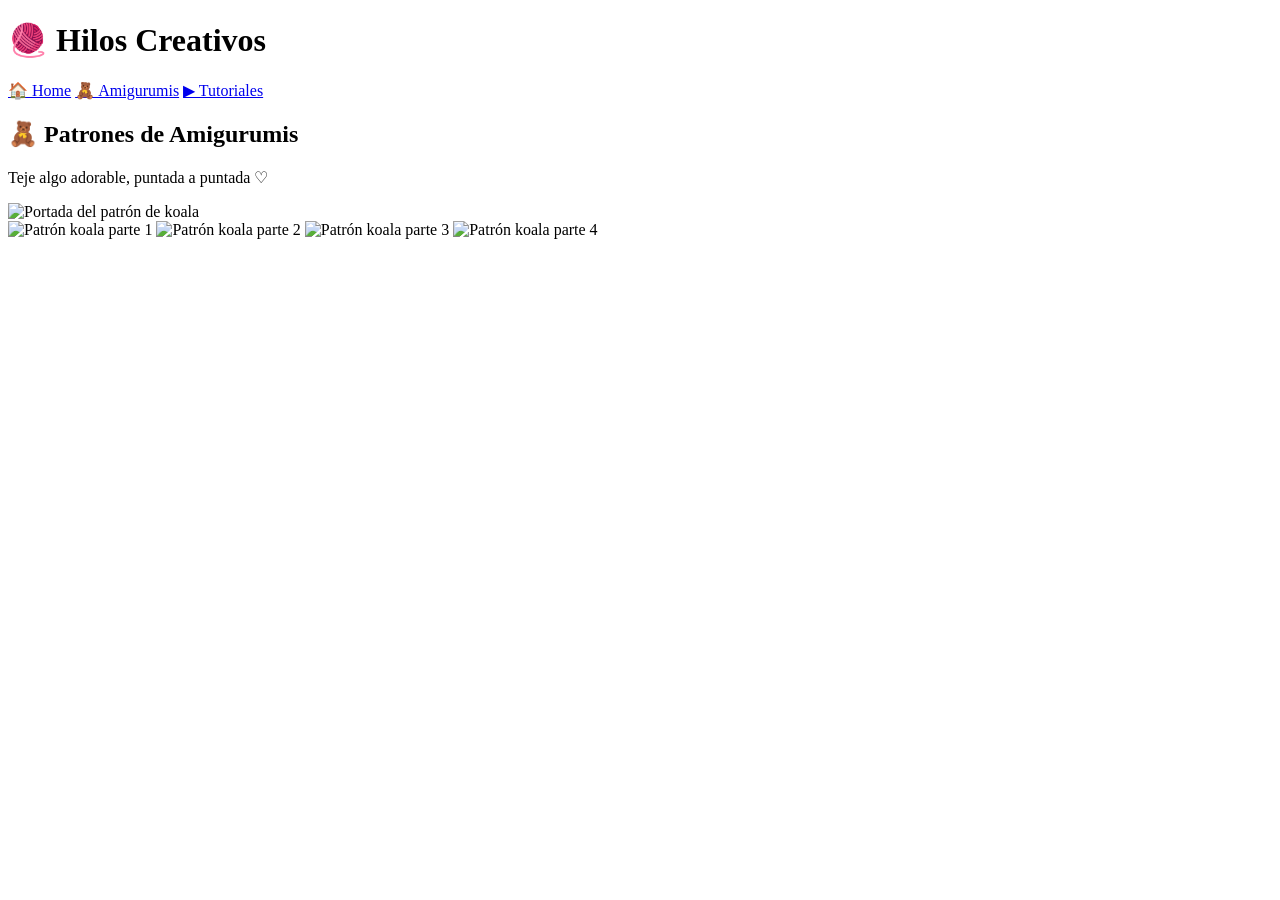
==== pages/patrones.html @ f6d8c45b "Add files via upload" ====
<!DOCTYPE html>
<html lang="es">

<head>
    <meta charset="UTF-8">
    <meta name="viewport" content="width=device-width, initial-scale=1.0">

    <title>Patrones | Hilos Creativos</title>

    <link rel="stylesheet" href="../style.css">
</head>

<body>

    <!-- ENCABEZADO -->
    <header class="encabezado-patrones">

        <h1>🧶 Hilos Creativos</h1>

        <nav>
            <a href="../index.html">🏠 Home</a>
            <a href="amigurumis.html">🧸 Amigurumis</a>
            <a href="tutoriales.html">▶ Tutoriales</a>
        </nav>

    </header>


    <!-- TITULO -->
    <main class="pagina-patrones">

        <section class="titulo-patrones">

            <h1>🧸 Patrones de Amigurumis</h1>

            <p>
                Teje algo adorable, puntada a puntada ♡
            </p>

        </section>


        <!-- PATRON KOALA -->
        <section class="patron-koala">

            <img
                src="../images/portada patron koala.png"
                alt="Portada del patrón de koala"
                class="portada-koala"
            >

            <div class="instrucciones-koala">

                <img src="../images/patron 1.png" alt="Patrón koala parte 1">

                <img src="../images/patron 2.png" alt="Patrón koala parte 2">

                <img src="../images/patron 3.png" alt="Patrón koala parte 3">

                <img src="../images/patron 4.png" alt="Patrón koala parte 4">

            </div>

        </section>

    </main>


    <!-- FOOTER -->
    <footer class="final">
        <div class="pasto"></div>
    </footer>

</body>
</html>
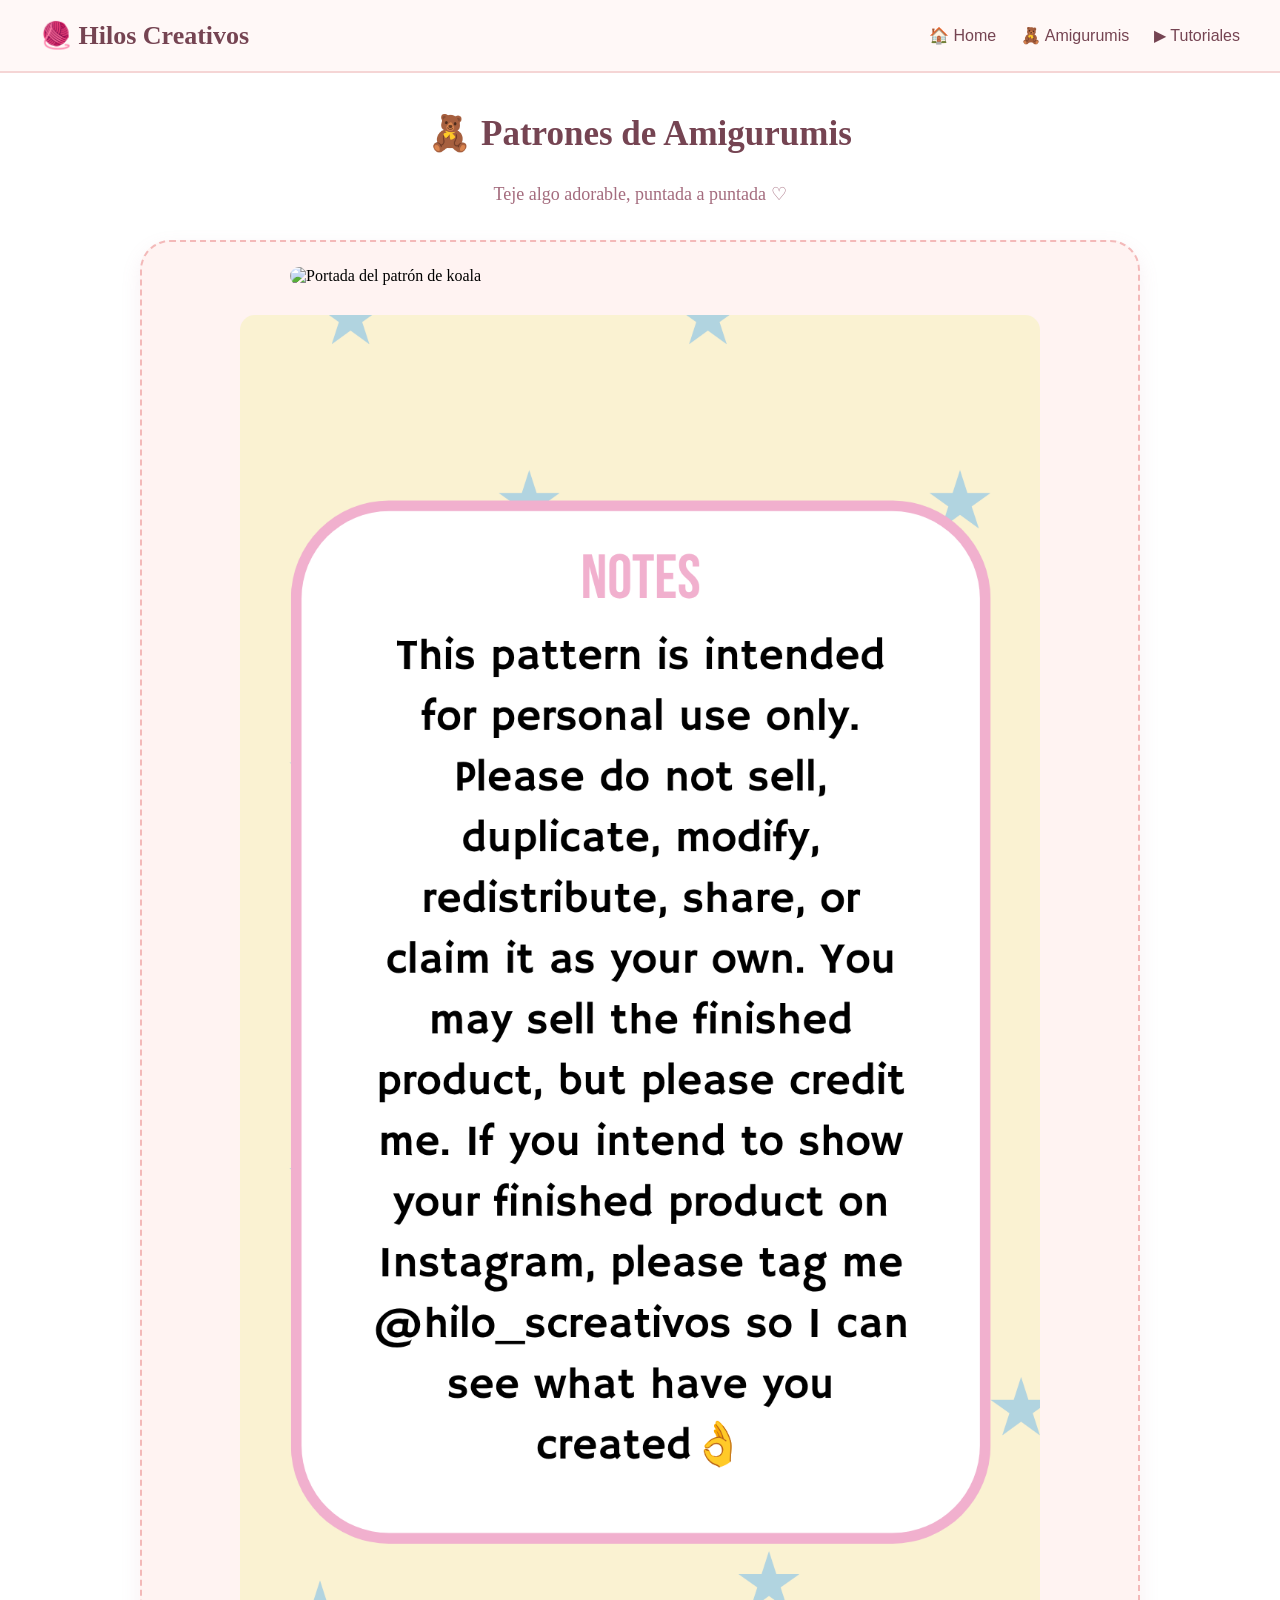
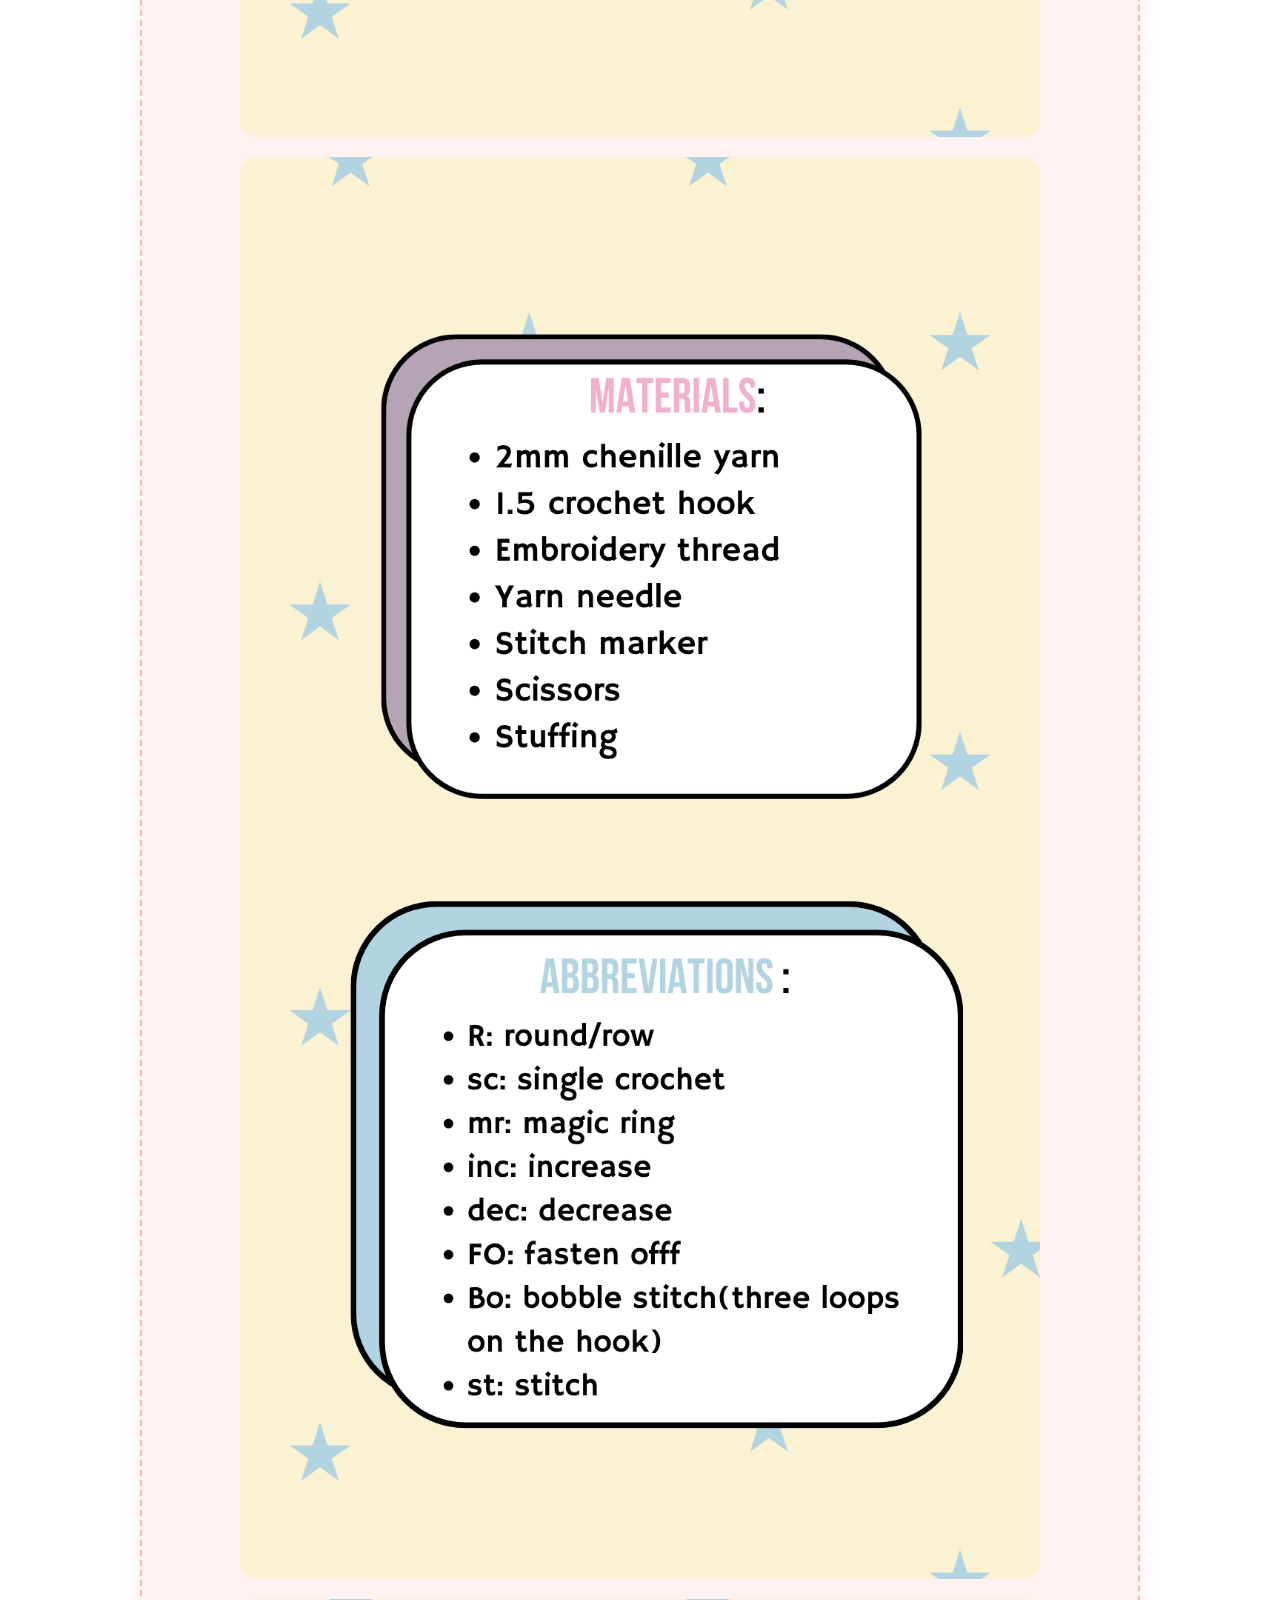
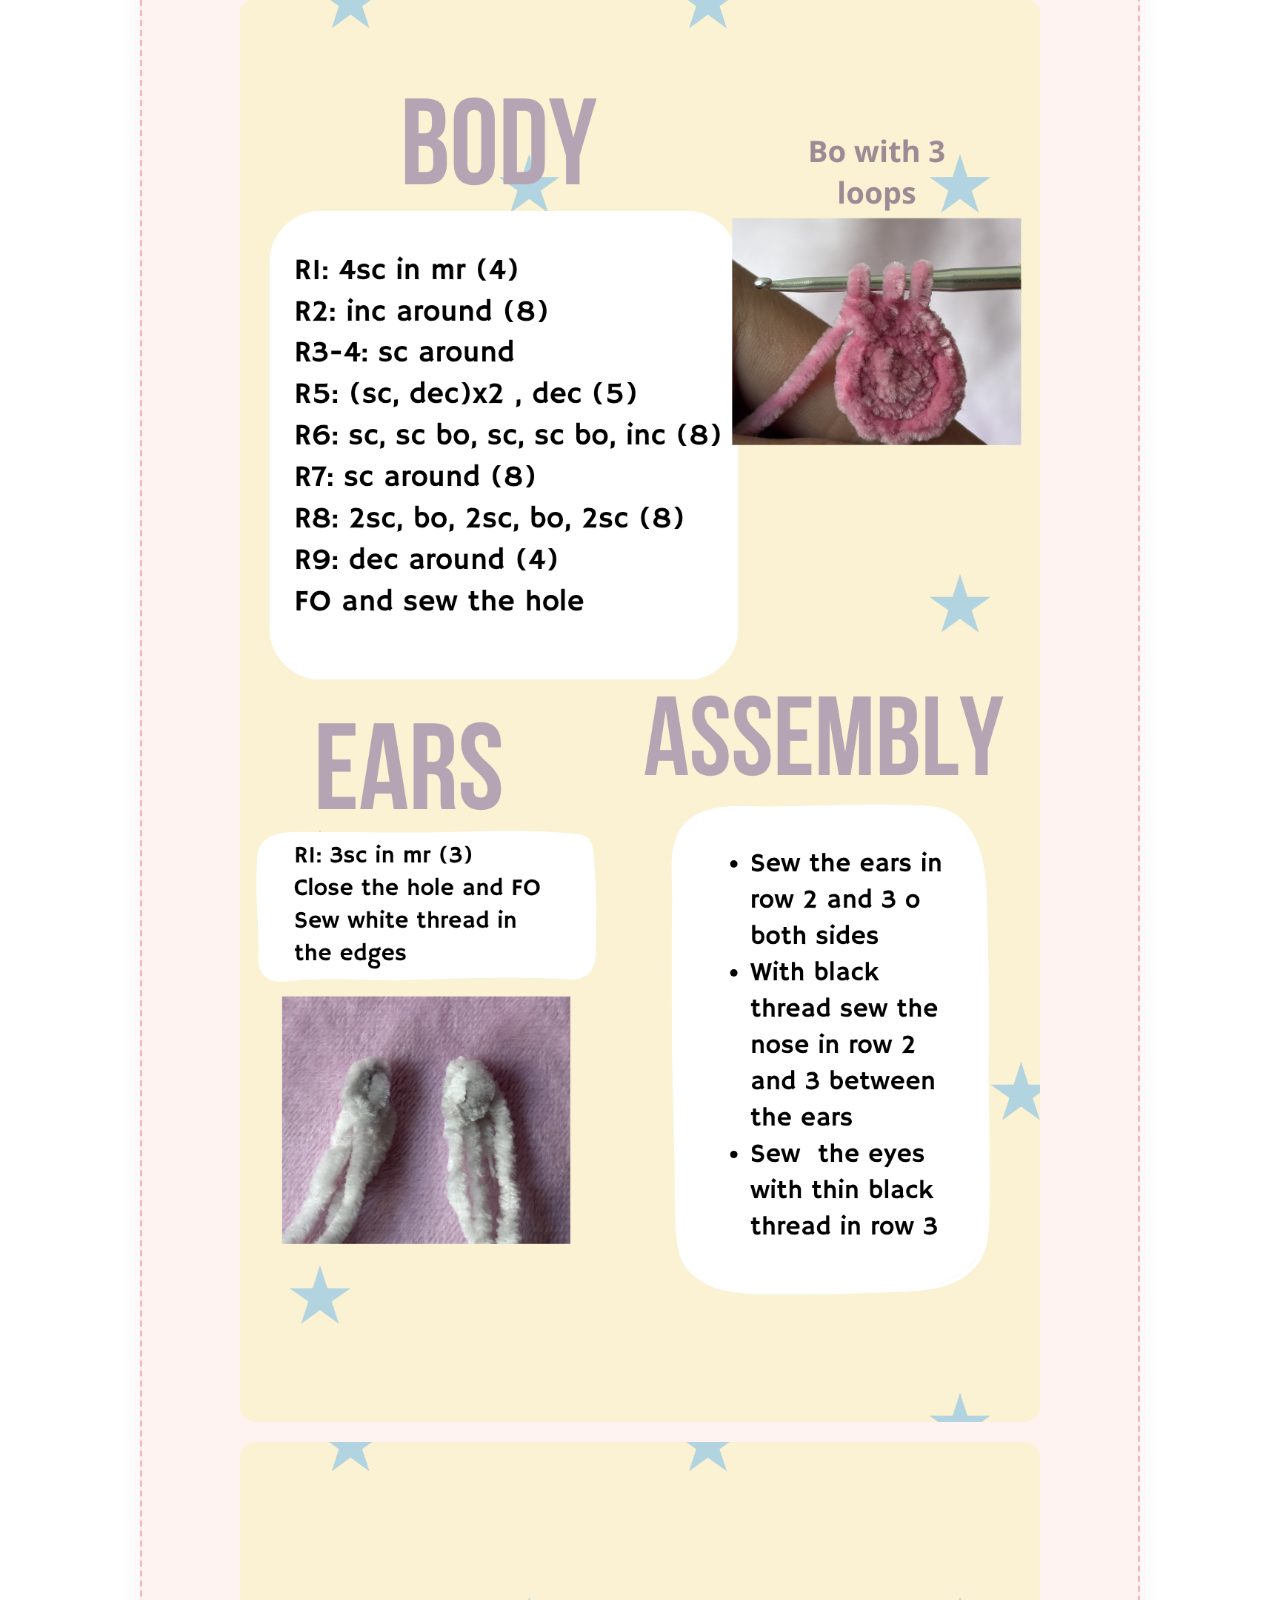
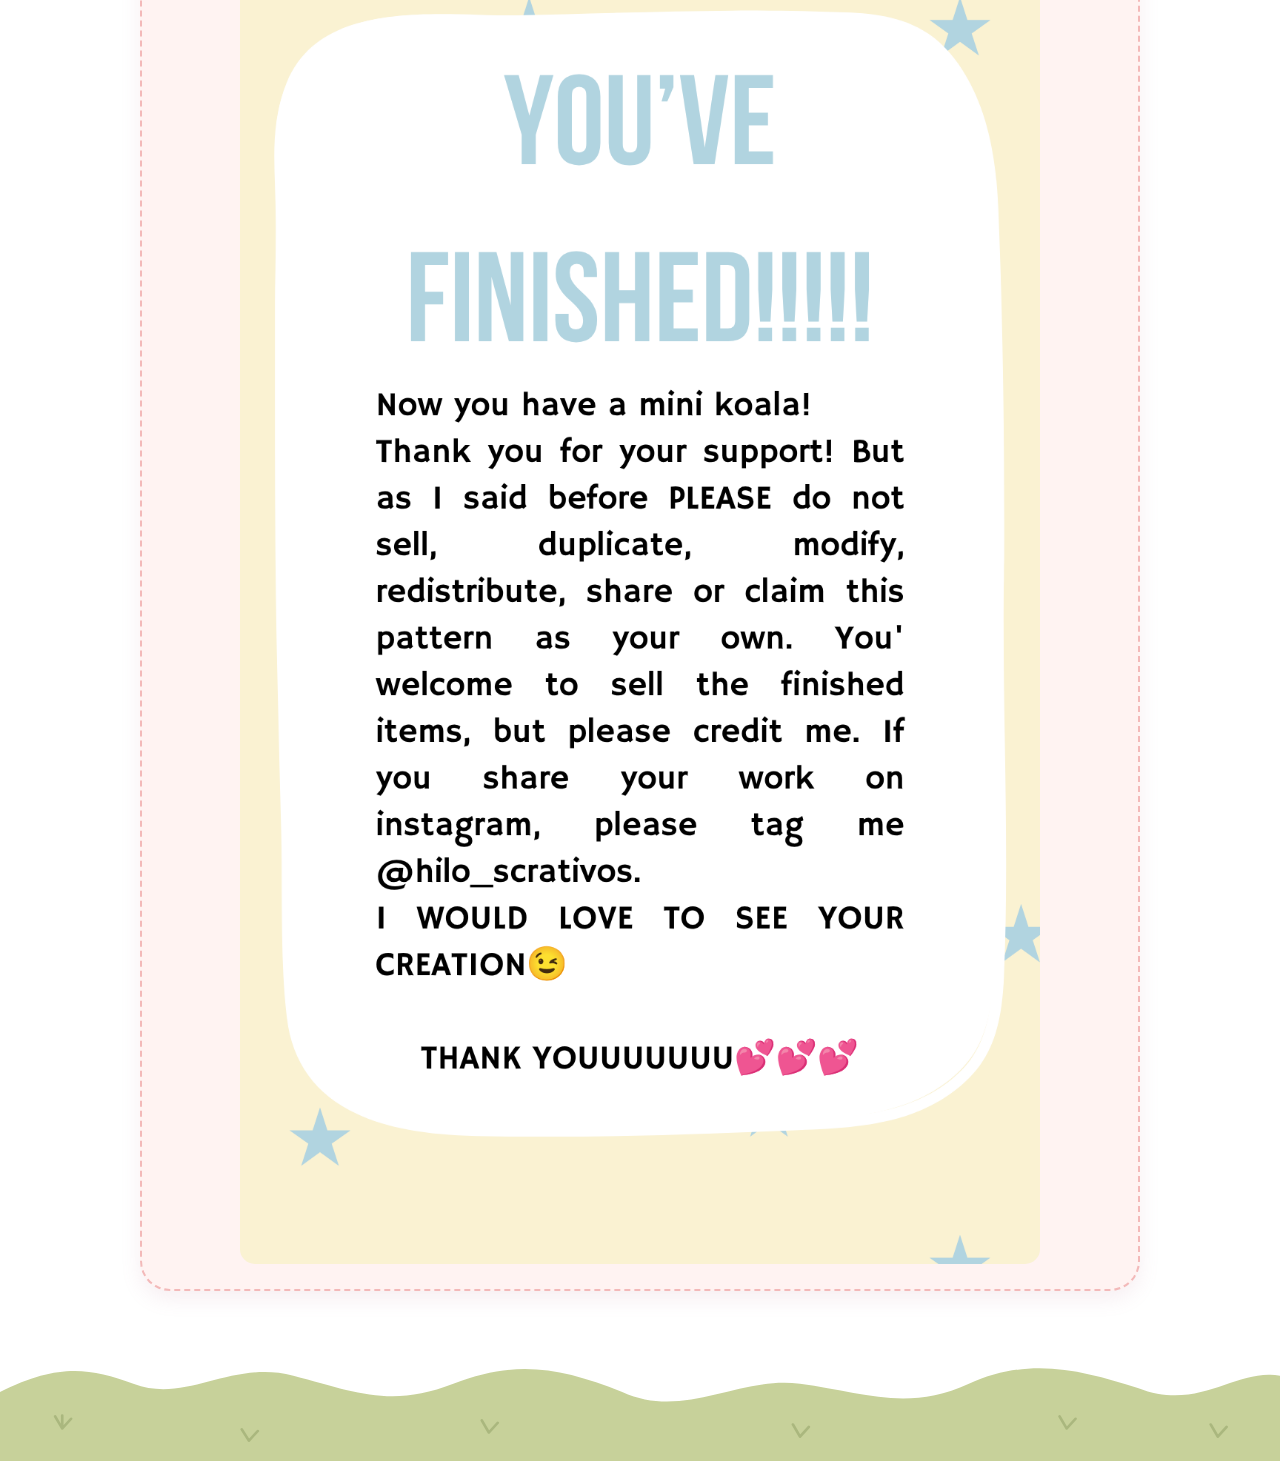
==== commit cb8e7c1f: "Update patrones.html" ====
--- a/pages/patrones.html
+++ b/pages/patrones.html
@@ -52,15 +52,15 @@
 
             <div class="instrucciones-koala">
 
-                <img src="../images/patron 1.png" alt="Patrón koala parte 1">
+    <img src="../images/patron 1.PNG" alt="Patrón koala parte 1">
 
-                <img src="../images/patron 2.png" alt="Patrón koala parte 2">
+    <img src="../images/patron 2.PNG" alt="Patrón koala parte 2">
 
-                <img src="../images/patron 3.png" alt="Patrón koala parte 3">
+    <img src="../images/patron 3.PNG" alt="Patrón koala parte 3">
 
-                <img src="../images/patron 4.png" alt="Patrón koala parte 4">
+    <img src="../images/patron 4.PNG" alt="Patrón koala parte 4">
 
-            </div>
+</div>
 
         </section>
 
--- a/style.css
+++ b/style.css
@@ -0,0 +1,1880 @@
+body {
+    margin: 0;
+    }
+
+.banner_logo {
+   width: 100%;
+    height: auto;
+    display: block;
+
+    -webkit-mask: url("images/nube.svg") center / 100% 100% no-repeat;
+    mask: url("images/nube.svg") center / 100% 100% no-repeat;
+}
+#saludar {
+    background-color: #d9c5f5;
+    color: #59466f;
+    border: none;
+    padding: 12px 25px;
+    border-radius: 25px;
+    font-size: 16px;
+    cursor: pointer;
+    transition: 0.3s;
+}
+
+#saludar:hover {
+    background-color: #c4a9ed;
+    transform: scale(1.05);
+}
+
+#mensaje {
+    color: #8b70a8;
+    font-size: 18px;
+    font-weight: bold;
+}
+
+.boton-menu {
+    display: inline-flex;
+    align-items: center;
+    justify-content: center;
+    gap: 6px;
+
+    padding: 9px 15px;
+
+    background-color: transparent;
+    color: #754452;
+
+    text-decoration: none;
+    font-family: Arial, sans-serif;
+    font-size: 14px;
+    font-weight: bold;
+
+    border: none;
+    border-radius: 50px;
+
+    white-space: nowrap;
+    cursor: pointer;
+    transition: 0.3s ease;
+}
+
+
+.boton-menu:hover {
+    color: #b56b8a;
+    transform: translateY(-2px);
+}
+
+
+.accesos {
+    display: flex;
+    justify-content: center;
+    align-items: center;
+    flex-wrap: wrap;
+    gap: 12px;
+
+    padding: 15px;
+}
+
+
+.acceso {
+    display: flex;
+    align-items: center;
+    justify-content: center;
+    gap: 9px;
+
+    width: 190px;
+    min-height: 65px;
+    padding: 9px 10px;
+
+    background-color: #fff8f7;
+    border: 2px solid #f5d5d5;
+    border-radius: 50px;
+
+    color: #754452;
+    text-decoration: none;
+    font-family: Arial, sans-serif;
+
+    transition: 0.3s;
+}
+
+
+.icono {
+    font-size: 26px;
+}
+
+/* TEXTO */
+.texto {
+    display: flex;
+    flex-direction: column;
+    gap: 4px;
+}
+
+.texto strong {
+    font-size: 15px;
+}
+
+.texto small {
+    font-size: 10px;
+    color: #a46c7e;
+}
+
+
+.acceso:hover {
+    background-color: #ffe5ec;
+    border-color: #e9a8bd;
+    transform: translateY(-4px);
+}
+.final {
+    width: 100%;
+}
+
+.pasto {
+    width: 100%;
+    height: 130px;
+
+    background-image: url("images/pasto.svg");
+    background-size: 100% 100%;
+    background-repeat: no-repeat;
+}
+
+
+
+
+
+/* FILA PRINCIPAL */
+
+.fila-principal {
+    display: flex;
+    justify-content: center;
+    align-items: center;
+    gap: 30px;
+
+    width: 90%;
+    max-width: 1100px;
+    margin: 40px auto;
+}
+
+/* DESTACADOS */
+
+.fila-principal .destacados {
+    flex: 1;
+    min-width: 0;
+}
+
+/* COMUNIDAD */
+
+.fila-principal .comunidad {
+    flex-shrink: 0;
+}
+
+.imagen-amigurumi {
+    display: block;
+    cursor: pointer;
+}
+
+
+
+
+
+
+/* COMUNIDAD */
+
+.comunidad {
+    width: 220px;
+    padding: 25px 18px;
+
+    background-color: #eadcf2;
+    border: 2px solid #d8c1e4;
+    border-radius: 18px;
+
+    text-align: center;
+    font-family: Arial, sans-serif;
+    color: #754452;
+
+    transform: rotate(-2deg);
+}
+
+/* TITULO */
+
+.comunidad h2 {
+    font-size: 21px;
+    line-height: 1.3;
+    margin-bottom: 15px;
+}
+
+/* DESCRIPCION */
+
+.comunidad p {
+    font-size: 14px;
+    line-height: 1.6;
+    margin-bottom: 20px;
+}
+
+/* FORMULARIO */
+
+.suscripcion {
+    display: flex;
+    flex-direction: column;
+    gap: 12px;
+}
+
+/* INPUT */
+
+.suscripcion input {
+    padding: 12px;
+    border: 1px solid #d8b5e5;
+    border-radius: 30px;
+
+    background-color: white;
+    text-align: center;
+    font-size: 13px;
+
+    outline: none;
+}
+
+/* BOTON */
+
+.suscripcion button {
+    padding: 12px;
+
+    border: 2px solid #d87596;
+    border-radius: 30px;
+
+    background-color: #e98ba9;
+    color: white;
+
+    font-size: 14px;
+    cursor: pointer;
+
+    transition: 0.3s;
+}
+
+.suscripcion button:hover {
+    background-color: #d96f94;
+    transform: translateY(-3px);
+}
+
+
+
+/* AMIGURUMIS DESTACADOS */
+
+.destacados {
+    width: 620px;
+    padding: 20px;
+
+    background-color: #fff8f7;
+    border: 2px solid #f5d5d5;
+    border-radius: 30px;
+
+    box-sizing: border-box;
+}
+
+
+/* ENCABEZADO */
+
+.encabezado-destacados {
+    display: flex;
+    justify-content: space-between;
+    align-items: center;
+
+    margin-bottom: 20px;
+}
+
+.encabezado-destacados h2 {
+    font-size: 25px;
+    color: #754452;
+
+    margin: 0;
+}
+
+.encabezado-destacados a {
+    color: #b65c79;
+    font-size: 14px;
+
+    text-decoration: none;
+
+    transition: 0.3s;
+}
+
+.encabezado-destacados a:hover {
+    color: #d87596;
+    text-decoration: underline;
+}
+
+
+/* LISTA DE AMIGURUMIS */
+
+.lista-amigurumis {
+    display: flex;
+    justify-content: center;
+    gap: 15px;
+}
+
+
+/* TARJETAS */
+
+.amigurumi {
+    position: relative;
+
+    width: 33%;
+    padding: 10px;
+
+    background-color: #fff5f3;
+    border: 1px solid #f5d5d5;
+    border-radius: 20px;
+
+    text-align: center;
+    box-sizing: border-box;
+
+    transition: 0.3s;
+}
+
+.amigurumi:hover {
+    transform: translateY(-4px);
+}
+
+
+/* IMAGEN */
+
+.amigurumi img {
+    width: 100%;
+    aspect-ratio: 1 / 1;
+
+    object-fit: cover;
+
+    border-radius: 15px;
+}
+
+
+/* NOMBRE */
+
+.amigurumi h3 {
+    font-size: 16px;
+    color: #a64f69;
+
+    margin: 10px 0 5px;
+}
+
+
+/* ESTRELLAS */
+
+.estrellas {
+    color: #e98ba9;
+    font-size: 12px;
+    letter-spacing: 2px;
+}
+
+
+/* CORAZON */
+
+.favorito {
+    position: absolute;
+    top: 15px;
+    right: 15px;
+
+    background-color: transparent;
+    border: none;
+
+    color: #d87596;
+    font-size: 25px;
+
+    cursor: pointer;
+}
+
+
+
+
+
+/* CREADOR DE PELUCHES */
+
+.creador-peluche {
+    flex: 1;
+
+    padding: 25px;
+
+    background-color: #fff3f2;
+    border: 2px dashed #f3b9b9;
+    border-radius: 30px;
+
+    box-sizing: border-box;
+}
+
+/* ENCABEZADO */
+
+.encabezado-creador h2 {
+    color: #754452;
+    font-size: 25px;
+
+    margin: 0 0 8px;
+}
+
+.encabezado-creador p {
+    color: #a64f69;
+    font-size: 16px;
+
+    margin: 0 0 20px;
+}
+
+/* CONTENIDO */
+
+.contenido-creador {
+    display: flex;
+    align-items: center;
+    gap: 20px;
+}
+
+/* OPCIONES */
+
+.opciones-peluche {
+    display: flex;
+    flex-direction: column;
+    gap: 10px;
+
+    flex: 1;
+    min-width: 0;
+
+    color: #754452;
+    font-family: Arial, sans-serif;
+    font-size: 14px;
+}
+
+/* SELECT */
+
+.opciones-peluche select {
+    width: 100%;
+
+    padding: 10px;
+
+    border: 1px solid #f3caca;
+    border-radius: 15px;
+
+    background-color: #fff8f7;
+    color: #754452;
+
+    font-size: 14px;
+}
+
+/* COLORES */
+
+.colores-peluche {
+    display: flex;
+    gap: 8px;
+}
+
+.color {
+    width: 27px;
+    height: 27px;
+
+    border: 2px solid #e8b4b4;
+    border-radius: 50%;
+
+    cursor: pointer;
+}
+
+/* BOTON */
+
+.crear-peluche {
+    display:inline-block;
+    text-align: center;
+    text-decoration: none;
+
+    margin-top: 10px;
+    padding: 12px;
+
+    border: 2px solid #d87596;
+    border-radius: 30px;
+
+    background-color: #e98ba9;
+    color: white;
+
+    font-size: 14px;
+
+    cursor: pointer;
+    transition: 0.3s;
+
+    display: inline-block;
+    text-align: center;
+    text-decoration: none;
+}
+
+.crear-peluche:hover {
+    background-color: #d96f94;
+    transform: translateY(-3px);
+}
+
+/* IMAGEN */
+
+.imagen-creador {
+    flex: 1;
+    min-width: 0;
+}
+
+.imagen-creador img {
+    width: 100%;
+    aspect-ratio: 1 / 1;
+
+    object-fit: cover;
+    border-radius: 50%;
+}
+
+
+
+
+/* ================================= */
+/* CATALOGO AMIGURUMIS */
+/* SOLO amigurumis.html */
+/* ================================= */
+
+.catalogo-amigurumis {
+    display: grid;
+
+    grid-template-columns: repeat(4, 1fr);
+
+    gap: 20px;
+
+    padding: 20px;
+}
+
+/* TARJETAS */
+
+.tarjeta-catalogo {
+    position: relative;
+
+    width: 100%;
+    padding: 10px;
+
+    background-color: #fff5f3;
+    border: 1px solid #f5d5d5;
+    border-radius: 20px;
+
+    text-align: center;
+    box-sizing: border-box;
+
+    transition: 0.3s;
+}
+
+.tarjeta-catalogo:hover {
+    transform: translateY(-4px);
+}
+
+/* IMAGEN */
+
+.tarjeta-catalogo img {
+    width: 100%;
+    aspect-ratio: 1 / 1;
+
+    object-fit: cover;
+
+    border-radius: 15px;
+}
+
+/* NOMBRE */
+
+.tarjeta-catalogo h3 {
+    font-size: 16px;
+    color: #a64f69;
+
+    margin: 10px 0 5px;
+}
+
+/* ESTRELLAS */
+
+.tarjeta-catalogo .estrellas {
+    color: #e98ba9;
+    font-size: 12px;
+    letter-spacing: 2px;
+}
+
+/* CORAZON */
+
+.tarjeta-catalogo .favorito {
+    position: absolute;
+    top: 15px;
+    right: 15px;
+
+    background-color: transparent;
+    border: none;
+
+    color: #d87596;
+    font-size: 25px;
+
+    cursor: pointer;
+}
+
+/* RESPONSIVE */
+
+@media (max-width: 900px) {
+    .catalogo-amigurumis {
+        grid-template-columns: repeat(2, 1fr);
+    }
+}
+
+@media (max-width: 500px) {
+    .catalogo-amigurumis {
+        grid-template-columns: 1fr;
+    }
+}
+
+
+
+
+
+
+
+
+/* ================================= */
+/* PAGINA CREAR PELUCHE */
+/* ================================= */
+
+/* ENCABEZADO */
+
+.encabezado-crear {
+    display: flex;
+    justify-content: space-between;
+    align-items: center;
+    padding: 20px 40px;
+    background-color: #fff8f7;
+    border-bottom: 2px solid #f5d5d5;
+    color: #754452;
+}
+
+.encabezado-crear h1 {
+    font-size: 26px;
+    margin: 0;
+}
+
+.encabezado-crear nav {
+    display: flex;
+    gap: 25px;
+}
+
+.encabezado-crear nav a {
+    color: #754452;
+    text-decoration: none;
+    font-family: Arial, sans-serif;
+}
+
+.encabezado-crear nav a:hover {
+    color: #d87596;
+}
+
+/* CONTENIDO PRINCIPAL */
+
+.pagina-crear {
+    width: 90%;
+    max-width: 1100px;
+    margin: 40px auto;
+}
+
+/* TITULO */
+
+.titulo-crear {
+    text-align: center;
+    margin-bottom: 35px;
+}
+
+.titulo-crear h1 {
+    color: #754452;
+    font-size: 35px;
+}
+
+.titulo-crear p {
+    color: #a46c7e;
+    font-size: 18px;
+}
+
+/* CAJA DEL CREADOR */
+
+.creador-completo {
+    display: flex;
+    align-items: center;
+    justify-content: space-around;
+    gap: 40px;
+    padding: 35px;
+    background-color: #fff3f2;
+    border: 2px dashed #f3b9b9;
+    border-radius: 35px;
+    box-sizing: border-box;
+}
+
+/* OPCIONES DE PERSONALIZACION */
+
+.personalizacion {
+    display: flex;
+    flex-direction: column;
+    gap: 12px;
+    width: 350px;
+    flex-shrink: 0;
+    color: #754452;
+    font-family: Arial, sans-serif;
+}
+
+.personalizacion h2 {
+    font-size: 23px;
+    margin-top: 0;
+}
+
+.personalizacion label {
+    font-size: 15px;
+    font-weight: bold;
+}
+
+.personalizacion select {
+    width: 100%;
+    box-sizing: border-box;
+    padding: 12px;
+    border: 1px solid #f3caca;
+    border-radius: 18px;
+    background-color: #fff8f7;
+    color: #754452;
+    font-size: 15px;
+}
+
+/* COLORES */
+
+.personalizacion .colores-peluche {
+    display: flex;
+    flex-direction: row;
+    gap: 12px;
+    margin-bottom: 10px;
+}
+
+.personalizacion .color {
+    width: 35px;
+    height: 35px;
+    border: 2px solid #e8b4b4;
+    border-radius: 50%;
+    cursor: pointer;
+    transition: 0.2s;
+}
+
+.personalizacion .color:hover {
+    transform: scale(1.15);
+}
+
+/* BOTON */
+
+.personalizacion .crear-peluche {
+    width: 100%;
+    margin-top: 15px;
+    padding: 15px;
+    border: 2px solid #d87596;
+    border-radius: 30px;
+    background-color: #e98ba9;
+    color: white;
+    font-size: 16px;
+    cursor: pointer;
+    transition: 0.3s;
+}
+
+.personalizacion .crear-peluche:hover {
+    background-color: #d96f94;
+    transform: translateY(-3px);
+}
+
+/* VISTA DEL PELUCHE */
+
+.vista-peluche {
+    display: flex;
+    flex-direction: column;
+    align-items: center;
+    flex: 1;
+    min-width: 0;
+}
+
+.marco-peluche {
+    width: 100%;
+    max-width: 400px;
+    aspect-ratio: 1 / 1;
+    background-color: #f8e4ef;
+    border-radius: 50%;
+    overflow: hidden;
+}
+
+.marco-peluche img {
+    width: 100%;
+    height: 100%;
+    object-fit: contain;
+}
+
+.vista-peluche p {
+    color: #a46c7e;
+    font-size: 18px;
+    text-align: center;
+}
+
+/* ADAPTACION A PANTALLAS PEQUEÑAS */
+
+@media (max-width: 750px) {
+
+    .creador-completo {
+        flex-direction: column;
+    }
+
+    .personalizacion {
+        width: 100%;
+    }
+
+    .vista-peluche {
+        width: 100%;
+    }
+
+    .encabezado-crear {
+        flex-direction: column;
+        gap: 15px;
+    }
+
+    .encabezado-crear nav {
+        flex-wrap: wrap;
+        justify-content: center;
+    }
+}
+
+
+
+
+
+
+
+
+
+/* ================================= */
+/* PAGINA DE PATRONES */
+/* ================================= */
+
+.encabezado-patrones {
+    display: flex;
+    justify-content: space-between;
+    align-items: center;
+    padding: 20px 40px;
+    background-color: #fff8f7;
+    border-bottom: 2px solid #f5d5d5;
+    color: #754452;
+}
+
+.encabezado-patrones h1 {
+    font-size: 26px;
+    margin: 0;
+}
+
+.encabezado-patrones nav {
+    display: flex;
+    gap: 25px;
+}
+
+.encabezado-patrones nav a {
+    color: #754452;
+    text-decoration: none;
+    font-family: Arial, sans-serif;
+}
+
+.encabezado-patrones nav a:hover {
+    color: #d87596;
+}
+
+/* CONTENIDO */
+
+.pagina-patrones {
+    width: 90%;
+    max-width: 1000px;
+    margin: 40px auto;
+}
+
+/* TITULO */
+
+.titulo-patrones {
+    text-align: center;
+    margin-bottom: 35px;
+}
+
+.titulo-patrones h1 {
+    color: #754452;
+    font-size: 35px;
+}
+
+.titulo-patrones p {
+    color: #a46c7e;
+    font-size: 18px;
+}
+
+/* MARCO DEL PATRON */
+
+.patron-koala {
+    padding: 25px;
+    background-color: #fff3f2;
+    border: 2px dashed #f3b9b9;
+    border-radius: 30px;
+    box-shadow: 0 8px 20px rgba(190, 120, 150, 0.12);
+}
+
+/* PORTADA */
+
+.portada-koala {
+    display: block;
+    width: 100%;
+    max-width: 700px;
+    margin: 0 auto 30px;
+    border-radius: 20px;
+}
+
+/* IMAGENES DEL PATRON */
+
+.instrucciones-koala {
+    display: flex;
+    flex-direction: column;
+    align-items: center;
+    gap: 20px;
+}
+
+.instrucciones-koala img {
+    display: block;
+    width: 100%;
+    max-width: 800px;
+    height: auto;
+    border-radius: 15px;
+}
+
+/* RESPONSIVE */
+
+@media (max-width: 750px) {
+
+    .encabezado-patrones {
+        flex-direction: column;
+        gap: 15px;
+    }
+
+    .encabezado-patrones nav {
+        flex-wrap: wrap;
+        justify-content: center;
+    }
+
+    .patron-koala {
+        padding: 12px;
+    }
+
+    .titulo-patrones h1 {
+        font-size: 27px;
+    }
+
+}
+
+
+
+
+
+
+/* PRECIO DEL PELUCHE */
+
+.precio-peluche {
+    margin-top: 20px;
+    padding: 22px;
+    background-color: #fff8f8;
+    border: 2px dashed #f3bdc8;
+    border-radius: 25px;
+    color: #80505f;
+    font-family: Arial, sans-serif;
+}
+
+.titulo-precio {
+    text-align: center;
+    font-size: 18px;
+    font-weight: bold;
+    color: #a45b77;
+    margin: 0 0 18px;
+}
+
+.detalle-precio {
+    display: flex;
+    justify-content: space-between;
+    align-items: center;
+    margin: 12px 0;
+    font-size: 15px;
+}
+
+.separador-precio {
+    border-top: 1px dashed #efc3ce;
+    margin: 15px 0;
+}
+
+.total-precio {
+    display: flex;
+    justify-content: space-between;
+    align-items: center;
+    font-weight: bold;
+    font-size: 17px;
+    color: #a45b77;
+}
+
+#precio-total {
+    font-size: 28px;
+    color: #e47fa1;
+}
+
+.mensaje-precio {
+    text-align: center;
+    color: #bd8297;
+    font-size: 13px;
+    margin: 18px 0 0;
+}
+
+
+
+
+
+
+/* =====================================
+   GENERADOR DE IDEAS - HILOS CREATIVOS
+===================================== */
+
+
+/* =====================================
+   ENCABEZADO Y NAVEGACIÓN
+===================================== */
+
+body:has(.pagina-ideas) {
+    background-color: #fbe6ec;
+}
+
+body:has(.pagina-ideas) .encabezado-crear {
+    text-align: center;
+    padding: 25px 20px;
+    background-color: #fff5f9;
+    border-bottom: 2px solid #f4c6d7;
+}
+
+body:has(.pagina-ideas) .encabezado-crear h1 {
+    color: #b76e8b;
+    font-size: 30px;
+    margin: 0 0 20px;
+}
+
+
+/* BOTONES DE NAVEGACIÓN */
+
+.nav-ideas {
+    display: flex;
+    justify-content: center;
+    align-items: center;
+    flex-wrap: wrap;
+    gap: 15px;
+    margin: 15px 0;
+}
+
+.nav-ideas .boton-nav {
+    display: inline-block;
+    text-decoration: none;
+    background-color: #fff0f5;
+    color: #b76e8b;
+    border: 2px solid #f4c6d7;
+    border-radius: 25px;
+    padding: 12px 22px;
+    font-family: Arial, sans-serif;
+    font-size: 15px;
+    font-weight: bold;
+    transition: all 0.3s ease;
+}
+
+.nav-ideas .boton-nav:hover {
+    background-color: #e9a6c1;
+    color: white;
+    border-color: #e9a6c1;
+    transform: translateY(-3px);
+    box-shadow: 0 5px 12px rgba(220, 150, 180, 0.25);
+}
+
+
+/* =====================================
+   CONTENIDO PRINCIPAL
+===================================== */
+
+.pagina-ideas {
+    text-align: center;
+    padding: 50px 20px 70px;
+    color: #8d5268;
+    font-family: Arial, sans-serif;
+}
+
+
+/* TÍTULO */
+
+.titulo-ideas h2 {
+    font-size: 34px;
+    color: #bd7794;
+    margin-bottom: 15px;
+}
+
+.titulo-ideas p {
+    font-size: 16px;
+    color: #a77b8e;
+    margin-bottom: 35px;
+    line-height: 1.6;
+}
+
+
+/* =====================================
+   TARJETA DEL PELUCHE
+===================================== */
+
+.tarjeta-idea {
+    background-color: #fff8fb;
+    border: 2px dashed #efbfd1;
+    border-radius: 30px;
+    padding: 35px 25px;
+    max-width: 420px;
+    margin: 0 auto;
+    box-shadow: 0 8px 20px rgba(220, 160, 185, 0.15);
+    transition: transform 0.3s ease;
+}
+
+.tarjeta-idea:hover {
+    transform: translateY(-4px);
+}
+
+
+/* =====================================
+   IMAGEN DEL PELUCHE
+===================================== */
+
+.pagina-ideas .imagen-idea {
+    background-color: #ffeaf2;
+    border: 3px solid #f4c6d7;
+    border-radius: 30px;
+
+    width: 230px;
+    height: 230px;
+    max-width: 100%;
+
+    margin: 0 auto 25px;
+
+    display: flex;
+    justify-content: center;
+    align-items: center;
+
+    overflow: hidden;
+}
+
+.pagina-ideas .imagen-idea img {
+    width: 100%;
+    height: 100%;
+    object-fit: contain;
+    border-radius: 20px;
+}
+
+
+/* =====================================
+   NOMBRE DE LA IDEA
+===================================== */
+
+.tarjeta-idea h3 {
+    color: #c47796;
+    font-size: 24px;
+    margin-bottom: 25px;
+    line-height: 1.4;
+}
+
+
+/* =====================================
+   INFORMACIÓN DEL PELUCHE
+===================================== */
+
+.informacion-idea {
+    margin: 20px 0;
+}
+
+.informacion-idea p {
+    background-color: #fff0f6;
+    padding: 13px 18px;
+    border-radius: 15px;
+    margin: 12px 0;
+    color: #96657b;
+    font-size: 15px;
+    font-weight: 500;
+    text-align: left;
+    border: 1px solid #f9dce7;
+}
+
+
+/* =====================================
+   BOTÓN SORPRÉNDEME
+===================================== */
+
+#generar-idea {
+    background-color: #e9a6c1;
+    color: white;
+    border: none;
+    border-radius: 30px;
+
+    padding: 16px 30px;
+    margin-top: 20px;
+
+    font-size: 17px;
+    font-weight: bold;
+    font-family: Arial, sans-serif;
+
+    cursor: pointer;
+    transition: all 0.3s ease;
+}
+
+#generar-idea:hover {
+    background-color: #d985a8;
+    transform: scale(1.07);
+    box-shadow: 0 6px 15px rgba(210, 130, 165, 0.3);
+}
+
+#generar-idea:active {
+    transform: scale(0.95);
+}
+
+
+/* =====================================
+   ANIMACIÓN DEL PELUCHE
+===================================== */
+
+.animacion-idea {
+    animation: aparecerIdea 0.5s ease;
+}
+
+@keyframes aparecerIdea {
+
+    0% {
+        opacity: 0;
+        transform: scale(0.8) rotate(-5deg);
+    }
+
+    60% {
+        opacity: 1;
+        transform: scale(1.08) rotate(3deg);
+    }
+
+    100% {
+        opacity: 1;
+        transform: scale(1) rotate(0deg);
+    }
+}
+
+
+/* =====================================
+   MENSAJE FINAL
+===================================== */
+
+.mensaje-ideas {
+    margin-top: 35px;
+    color: #bd8297;
+    font-size: 15px;
+    font-style: italic;
+}
+
+
+/* =====================================
+   ADAPTACIÓN A CELULARES
+===================================== */
+
+@media (max-width: 600px) {
+
+    .pagina-ideas {
+        padding: 30px 15px 50px;
+    }
+
+    .titulo-ideas h2 {
+        font-size: 27px;
+    }
+
+    .tarjeta-idea {
+        padding: 25px 18px;
+    }
+
+    .pagina-ideas .imagen-idea {
+        width: 200px;
+        height: 200px;
+    }
+
+    .nav-ideas {
+        gap: 10px;
+    }
+
+    .nav-ideas .boton-nav {
+        padding: 10px 15px;
+        font-size: 13px;
+    }
+
+    #generar-idea {
+        font-size: 15px;
+        padding: 14px 25px;
+    }
+}
+
+
+
+
+
+
+/* =====================================
+   BIBLIOTECA DE LANAS - HILOS CREATIVOS
+===================================== */
+
+.pagina-biblioteca {
+    background-color: #fbe6ec;
+    margin: 0;
+    font-family: Arial, sans-serif;
+}
+
+/* ENCABEZADO */
+
+.encabezado-lanas {
+    text-align: center;
+    padding: 25px 20px;
+    background-color: #fff5f9;
+}
+
+.encabezado-lanas h1 {
+    color: #b76e8b;
+    margin-bottom: 20px;
+}
+
+/* NAVEGACIÓN */
+
+.nav-lanas {
+    display: flex;
+    justify-content: center;
+    flex-wrap: wrap;
+    gap: 15px;
+}
+
+.nav-lanas .boton-menu {
+    text-decoration: none;
+    color: #b76e8b;
+    background-color: #fff0f5;
+    border: 2px solid #f4c6d7;
+    border-radius: 25px;
+    padding: 12px 20px;
+    transition: 0.3s;
+}
+
+.nav-lanas .boton-menu:hover {
+    background-color: #e9a6c1;
+    color: white;
+    transform: translateY(-3px);
+}
+
+/* CONTENIDO */
+
+.contenido-lanas {
+    padding: 50px 25px;
+    text-align: center;
+}
+
+.contenido-lanas h2 {
+    font-size: 34px;
+    color: #bd7794;
+}
+
+.subtitulo-lanas {
+    color: #a77b8e;
+    margin-bottom: 35px;
+}
+
+/* CUADRÍCULA DE LANAS */
+
+.grid-lanas {
+    display: grid;
+    grid-template-columns: repeat(4, 1fr);
+    gap: 25px;
+    max-width: 1200px;
+    margin: 0 auto;
+}
+
+/* TARJETAS */
+
+.tarjeta-lana {
+    background-color: #fff8fb;
+    border: 2px solid #f2cbd9;
+    border-radius: 25px;
+    padding: 15px;
+    box-shadow: 0 6px 15px rgba(210, 140, 170, 0.12);
+    transition: 0.3s;
+}
+
+.tarjeta-lana:hover {
+    transform: translateY(-6px);
+    box-shadow: 0 12px 25px rgba(210, 140, 170, 0.2);
+}
+
+/* IMÁGENES */
+
+.tarjeta-lana img {
+    width: 100%;
+    height: 200px;
+    object-fit: contain;
+    background-color: #fff0f5;
+    border-radius: 18px;
+}
+
+/* NOMBRE */
+
+.tarjeta-lana h3 {
+    color: #b76e8b;
+    font-size: 19px;
+    margin: 18px 0;
+}
+
+/* BOTÓN DE DETALLES */
+
+.tarjeta-lana summary {
+    list-style: none;
+    background-color: #e9a6c1;
+    color: white;
+    padding: 12px;
+    border-radius: 20px;
+    cursor: pointer;
+    font-weight: bold;
+    transition: 0.3s;
+}
+
+.tarjeta-lana summary::-webkit-details-marker {
+    display: none;
+}
+
+.tarjeta-lana summary:hover {
+    background-color: #d985a8;
+}
+
+/* TEXTO DESPLEGABLE */
+
+.tarjeta-lana details p {
+    background-color: #fff0f6;
+    color: #96657b;
+    padding: 15px;
+    border-radius: 15px;
+    line-height: 1.6;
+    font-size: 14px;
+    margin-top: 12px;
+}
+
+/* ADAPTACIÓN A PANTALLAS */
+
+@media (max-width: 900px) {
+    .grid-lanas {
+        grid-template-columns: repeat(2, 1fr);
+    }
+}
+
+@media (max-width: 550px) {
+    .grid-lanas {
+        grid-template-columns: 1fr;
+    }
+}
+
+/* ==========================================
+   HILOS CREATIVOS - RESPONSIVE GENERAL
+   Agregado al final para conservar estilos.
+========================================== */
+
+/* Evita que padding y bordes ensanchen elementos */
+*, *::before, *::after { box-sizing: border-box; }
+img, video, iframe { max-width: 100%; }
+img { height: auto; }
+body { overflow-wrap: break-word; }
+
+/* Menus y botones adaptables sin afectar sus colores */
+nav { flex-wrap: wrap; }
+.boton-menu, .nav-ideas .boton-nav, .nav-lanas .boton-menu {
+    max-width: 100%;
+    text-align: center;
+}
+
+/* Cuadriculas: evita que textos largos las desborden */
+.catalogo-amigurumis, .grid-lanas { min-width: 0; }
+.catalogo-amigurumis > *, .grid-lanas > * { min-width: 0; }
+
+/* Tablets y iPad en orientación vertical */
+@media (max-width: 1024px) {
+    .fila-principal {
+        width: min(94%, 800px);
+        flex-direction: column;
+        align-items: stretch;
+        gap: 22px;
+    }
+    .fila-principal .destacados { width: 100%; }
+    .fila-principal .comunidad {
+        width: min(100%, 460px);
+        align-self: center;
+        transform: none;
+    }
+    .catalogo-amigurumis, .grid-lanas {
+        grid-template-columns: repeat(2, minmax(0, 1fr));
+    }
+    .creador-completo { gap: 24px; padding: 24px; }
+    .personalizacion { width: min(42%, 350px); }
+    .encabezado-crear, .encabezado-patrones {
+        padding: 20px 24px;
+        gap: 16px;
+    }
+    .encabezado-crear nav, .encabezado-patrones nav {
+        flex-wrap: wrap;
+        justify-content: center;
+        gap: 12px 18px;
+    }
+    .nav-ideas { gap: 10px; }
+}
+
+/* Celulares grandes y tablets pequeñas */
+@media (max-width: 750px) {
+    .creador-completo { flex-direction: column; }
+    .personalizacion, .vista-peluche { width: 100%; }
+    .encabezado-crear, .encabezado-patrones {
+        flex-direction: column;
+        text-align: center;
+    }
+    .contenido-creador { flex-direction: column; }
+    .opciones-peluche, .imagen-creador { width: 100%; }
+    .pagina-crear, .pagina-patrones { width: min(94%, 650px); margin: 26px auto; }
+    .titulo-crear h1 { font-size: clamp(26px, 5vw, 35px); }
+    .titulo-crear p, .titulo-patrones p { font-size: 16px; }
+    .marco-peluche { width: min(100%, 340px); }
+    .lista-amigurumis { flex-wrap: wrap; }
+    .lista-amigurumis .amigurumi { flex: 1 1 145px; width: auto; }
+    .encabezado-destacados { gap: 12px; flex-wrap: wrap; }
+    .pasto { height: 85px; }
+}
+
+/* Celulares */
+@media (max-width: 600px) {
+    .fila-principal { width: 94%; margin: 25px auto; }
+    .destacados { padding: 14px; }
+    .encabezado-destacados h2 { font-size: 20px; }
+    .comunidad { padding: 22px 16px; }
+    .accesos { gap: 10px; padding: 12px; }
+    .acceso { width: min(100%, 320px); min-height: 60px; }
+    .catalogo-amigurumis, .grid-lanas {
+        grid-template-columns: repeat(2, minmax(0, 1fr));
+        gap: 12px;
+        padding: 12px;
+    }
+    .tarjeta-catalogo, .tarjeta-lana { padding: 9px; }
+    .tarjeta-catalogo h3, .tarjeta-lana h3 { font-size: 15px; }
+    .tarjeta-lana img { height: 150px; object-fit: contain; }
+    .contenido-lanas { padding: 28px 12px; }
+    .contenido-lanas h2 { font-size: 27px; }
+    .creador-completo { padding: 18px; gap: 20px; }
+    .personalizacion { gap: 12px; }
+    .personalizacion select, .opciones-peluche select { font-size: 16px; }
+    .personalizacion .color { width: 40px; height: 40px; }
+    .patron-koala { padding: 12px; }
+    .pagina-ideas { padding: 28px 12px 48px; }
+    .tarjeta-idea { padding: 22px 15px; }
+    .pagina-ideas .imagen-idea { width: min(210px, 100%); height: auto; aspect-ratio: 1; }
+    .nav-ideas .boton-nav, .nav-lanas .boton-menu { padding: 10px 13px; }
+    .pasto { height: 65px; }
+}
+
+/* Celulares especialmente estrechos */
+@media (max-width: 380px) {
+    .catalogo-amigurumis, .grid-lanas { grid-template-columns: 1fr; }
+    .lista-amigurumis .amigurumi { flex-basis: 100%; }
+    .encabezado-crear, .encabezado-patrones { padding: 16px 12px; }
+    .nav-ideas .boton-nav, .nav-lanas .boton-menu { font-size: 13px; }
+}
+
+/* Accesibilidad: animaciones reducidas si el dispositivo lo solicita */
+@media (prefers-reduced-motion: reduce) {
+    .animacion-idea { animation: none; }
+    .tarjeta-lana, .tarjeta-idea, .amigurumi, .tarjeta-catalogo {
+        transition: none;
+    }
+}
+
+
+.frase {
+    color: #a46c7e;
+    font-size: 19px;
+    font-family: Georgia, serif;
+    font-style: italic;
+    text-align: center;
+    margin: 20px 15px;
+}
+
+
+
+
+
+.boton-discord {
+    display: inline-block;
+    background-color: #c9b2d8;
+    color: #ffffff;
+    padding: 12px 22px;
+    border-radius: 25px;
+    text-decoration: none;
+    font-weight: bold;
+    text-align: center;
+    transition: 0.3s;
+}
+
+.boton-discord:hover {
+    background-color: #ad90c4;
+    transform: translateY(-4px);
+}
+
+/* BOTÓN DE WHATSAPP */
+
+.contacto-whatsapp {
+    position: relative;
+    display: inline-flex;
+    align-items: center;
+}
+
+#boton-whatsapp {
+    background-color: #d8efda;
+    color: #56845b;
+    border: none;
+    border-radius: 25px;
+    padding: 12px 20px;
+    font-size: 16px;
+    font-weight: bold;
+    cursor: pointer;
+    transition: 0.3s;
+}
+
+#boton-whatsapp:hover {
+    background-color: #c1e5c5;
+    transform: translateY(-3px);
+}
+
+#numero-whatsapp {
+    position: absolute;
+    top: 100%;
+    left: 0;
+    background-color: #fff8f7;
+    color: #56845b;
+    border: 2px solid #d8efda;
+    border-radius: 15px;
+    padding: 12px;
+    white-space: nowrap;
+    box-shadow: 0 4px 12px #00000015;
+    z-index: 10;
+}
+
+#numero-whatsapp[hidden] {
+    display: none;
+}
+
+/* WHATSAPP RESPONSIVE */
+
+.contacto-whatsapp {
+    max-width: 100%;
+}
+
+#boton-whatsapp {
+    max-width: 100%;
+    box-sizing: border-box;
+}
+
+#numero-whatsapp {
+    box-sizing: border-box;
+    max-width: min(280px, 90vw);
+    white-space: normal;
+    overflow-wrap: anywhere;
+}
+
+/* CELULARES */
+@media (max-width: 600px) {
+
+    #boton-whatsapp {
+        font-size: 14px;
+        padding: 10px 15px;
+    }
+
+    #numero-whatsapp {
+        font-size: 13px;
+        padding: 10px;
+    }
+}
+
+
+/* PÁGINA DE TUTORIALES */
+
+.pagina-tutoriales {
+    max-width: 1100px;
+    margin: 0 auto;
+    padding: 35px 20px;
+}
+
+.intro-tutoriales {
+    text-align: center;
+    margin-bottom: 35px;
+}
+
+.intro-tutoriales h1 {
+    color: #976c94;
+    font-size: clamp(26px, 4vw, 38px);
+}
+
+.intro-tutoriales p {
+    color: #a27c95;
+    font-size: 17px;
+}
+
+.grid-tutoriales {
+    display: grid;
+    grid-template-columns: repeat(2, minmax(0, 1fr));
+    gap: 25px;
+}
+
+.tarjeta-tutorial {
+    background-color: #fffafc;
+    border: 2px solid #f2d7e6;
+    border-radius: 22px;
+    padding: 15px;
+    box-shadow: 0 5px 15px #0000000a;
+}
+
+.tarjeta-tutorial video {
+    width: 100%;
+    aspect-ratio: 16 / 9;
+    object-fit: contain;
+    background-color: #000;
+    border-radius: 14px;
+    display: block;
+}
+
+.tarjeta-tutorial h2 {
+    color: #805f87;
+    font-size: 21px;
+    margin-bottom: 8px;
+}
+
+.tarjeta-tutorial p {
+    color: #967e96;
+    line-height: 1.5;
+}
+
+/* CELULARES */
+@media (max-width: 650px) {
+    .grid-tutoriales {
+        grid-template-columns: 1fr;
+    }
+
+    .pagina-tutoriales {
+        padding: 25px 15px;
+    }
+}
+
+
+
+
+
+/* =====================================
+   BOTÓN HACER PEDIDO - WHATSAPP
+===================================== */
+
+#hacer-pedido {
+    display: block;
+
+    width: 100%;
+    max-width: 350px;
+
+    margin: 25px auto 10px;
+    padding: 15px 20px;
+
+    background-color: #b8c18a;
+    color: white;
+
+    border: 2px solid #a5b477;
+    border-radius: 30px;
+
+    font-size: 16px;
+    font-weight: bold;
+
+    cursor: pointer;
+
+    box-shadow: 0 5px 12px rgba(100, 130, 80, 0.2);
+
+    transition: 0.3s;
+}
+
+/* ANIMACIÓN AL PASAR EL MOUSE */
+
+#hacer-pedido:hover {
+    background-color: #9faa70;
+    transform: translateY(-3px);
+    box-shadow: 0 8px 18px rgba(100, 130, 80, 0.3);
+}
+
+/* EFECTO AL PRESIONAR */
+
+#hacer-pedido:active {
+    transform: scale(0.97);
+}
+
+/* ADAPTACIÓN A CELULARES */
+
+@media (max-width: 600px) {
+    #hacer-pedido {
+        max-width: 100%;
+        font-size: 14px;
+        padding: 13px 15px;
+    }
+}
+
+
+
+
+
+/* SECCIÓN DE PEDIDOS - AMIGURUMIS */
+
+.seccion-pedido {
+    text-align: center;
+    background-color: #fff8fc;
+    border: 2px solid #f1d7e8;
+    border-radius: 25px;
+
+    padding: 30px 20px;
+    margin: 40px auto;
+
+    max-width: 650px;
+}
+
+.seccion-pedido h2 {
+    color: #906d99;
+    font-size: 24px;
+}
+
+.seccion-pedido p {
+    color: #9a7d9f;
+    font-size: 16px;
+    line-height: 1.6;
+    margin-bottom: 25px;
+}
+
+.boton-pedido-general {
+    display: inline-block;
+    background-color: #b8c18a;
+    color: white;
+
+    padding: 14px 25px;
+    border-radius: 30px;
+
+    font-size: 16px;
+    font-weight: bold;
+    text-decoration: none;
+
+    transition: 0.3s;
+}
+
+.boton-pedido-general:hover {
+    background-color: #9faa70;
+    transform: translateY(-3px);
+}
+
+@media (max-width: 600px) {
+    .seccion-pedido {
+        padding: 25px 15px;
+        margin: 30px 15px;
+    }
+
+    .seccion-pedido h2 {
+        font-size: 20px;
+    }
+
+    .boton-pedido-general {
+        font-size: 14px;
+        padding: 12px 18px;
+    }
+}
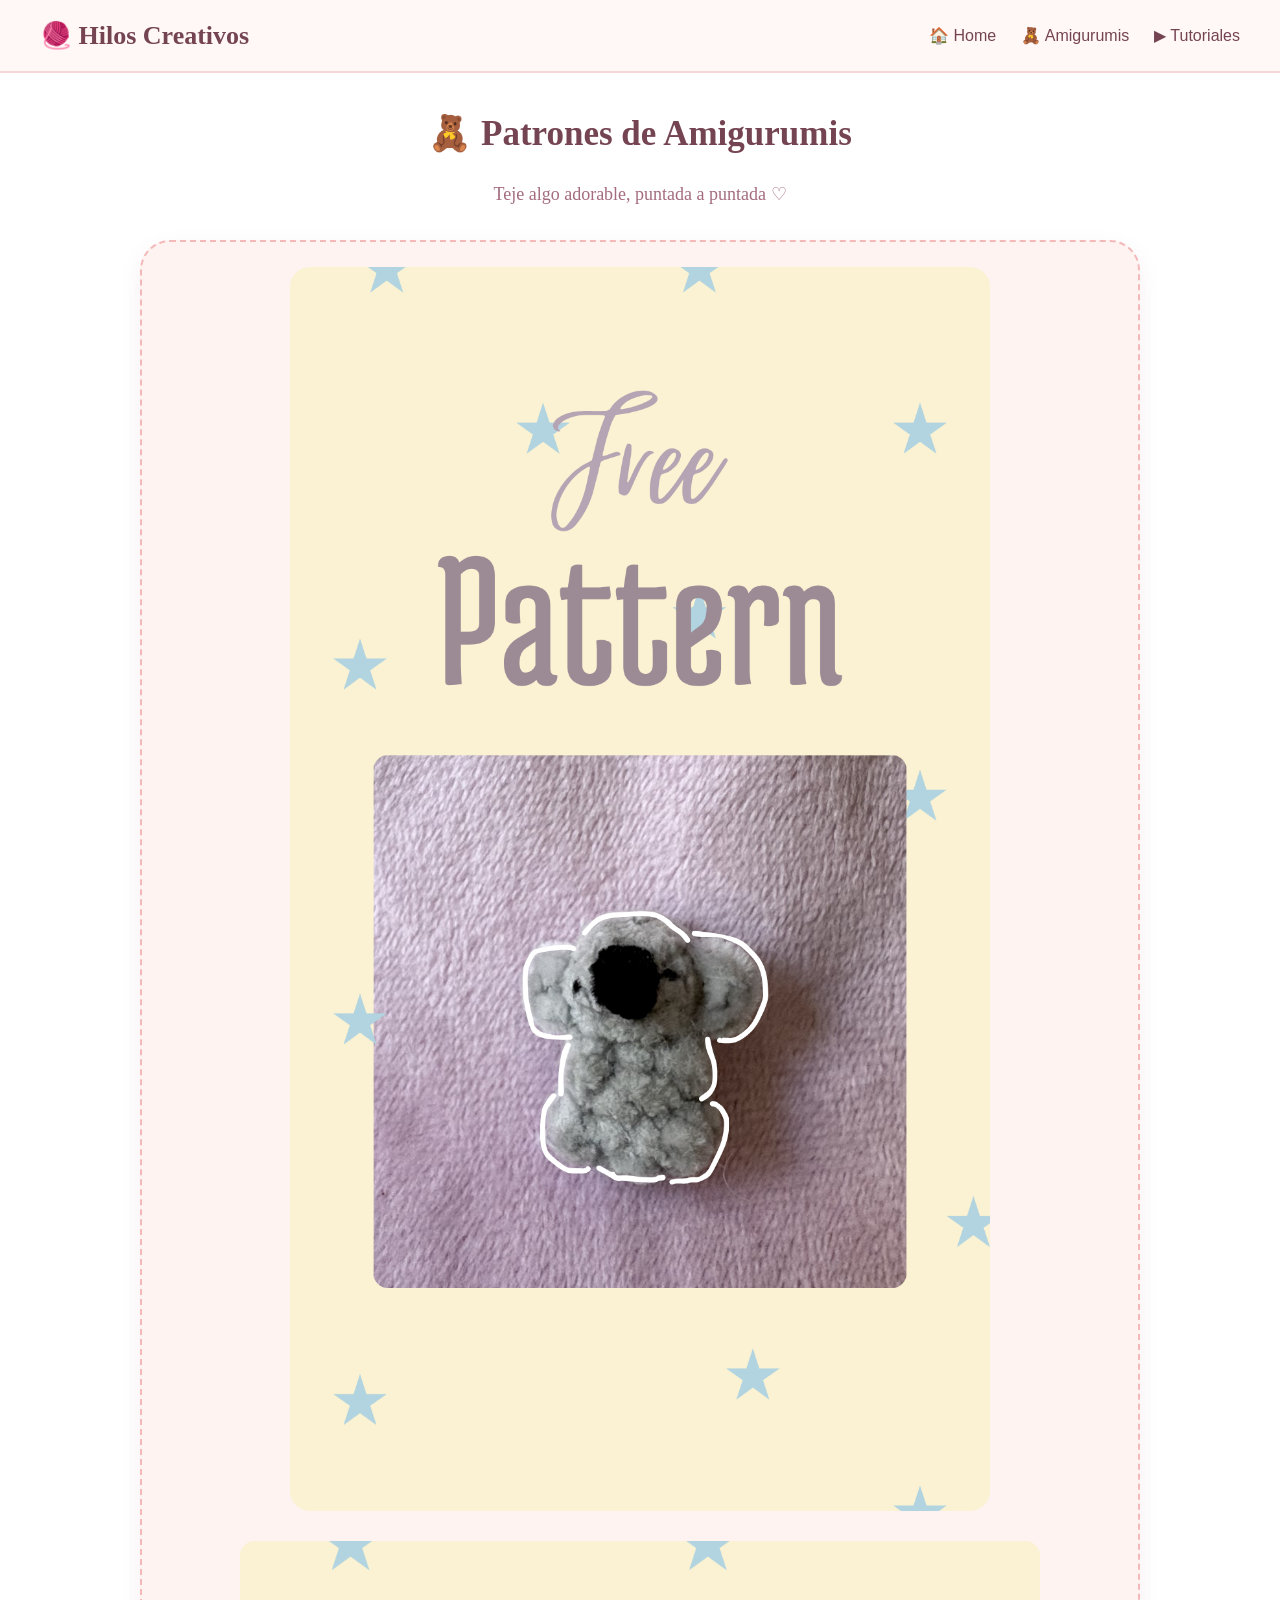
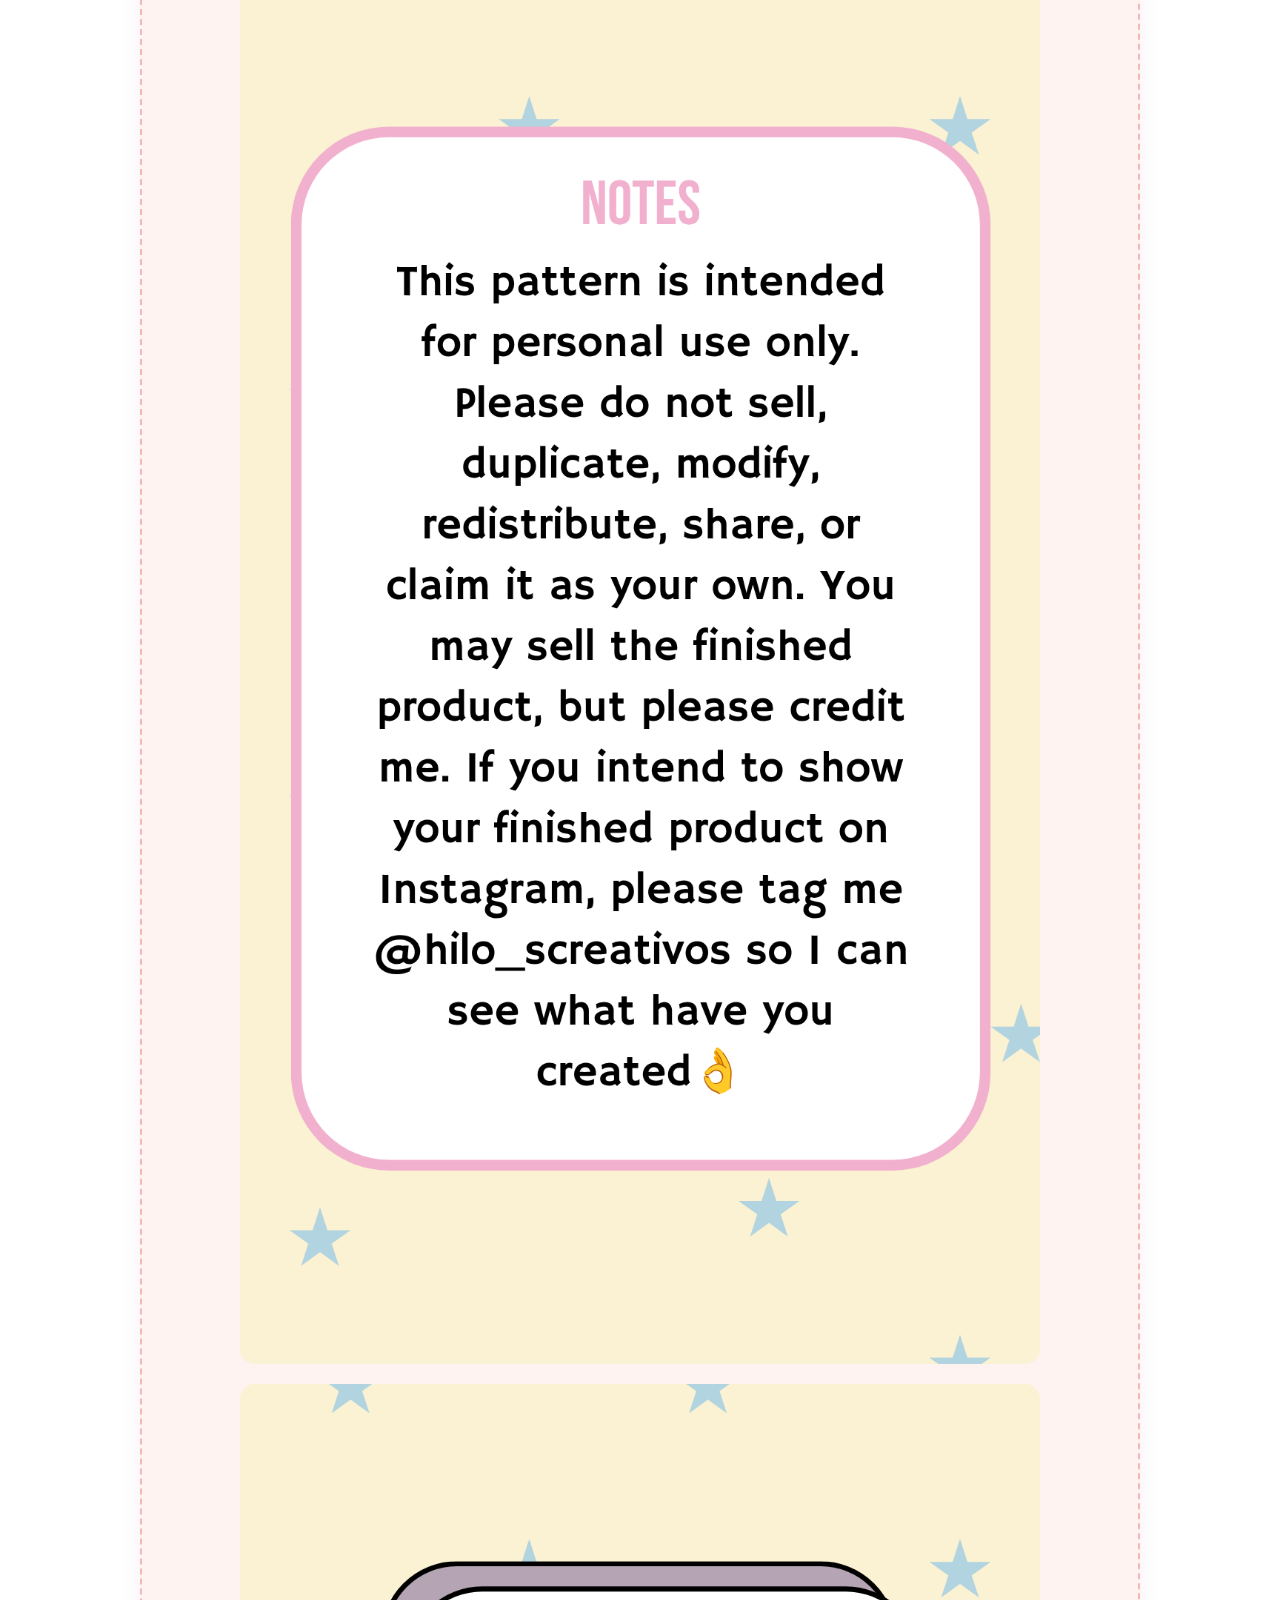
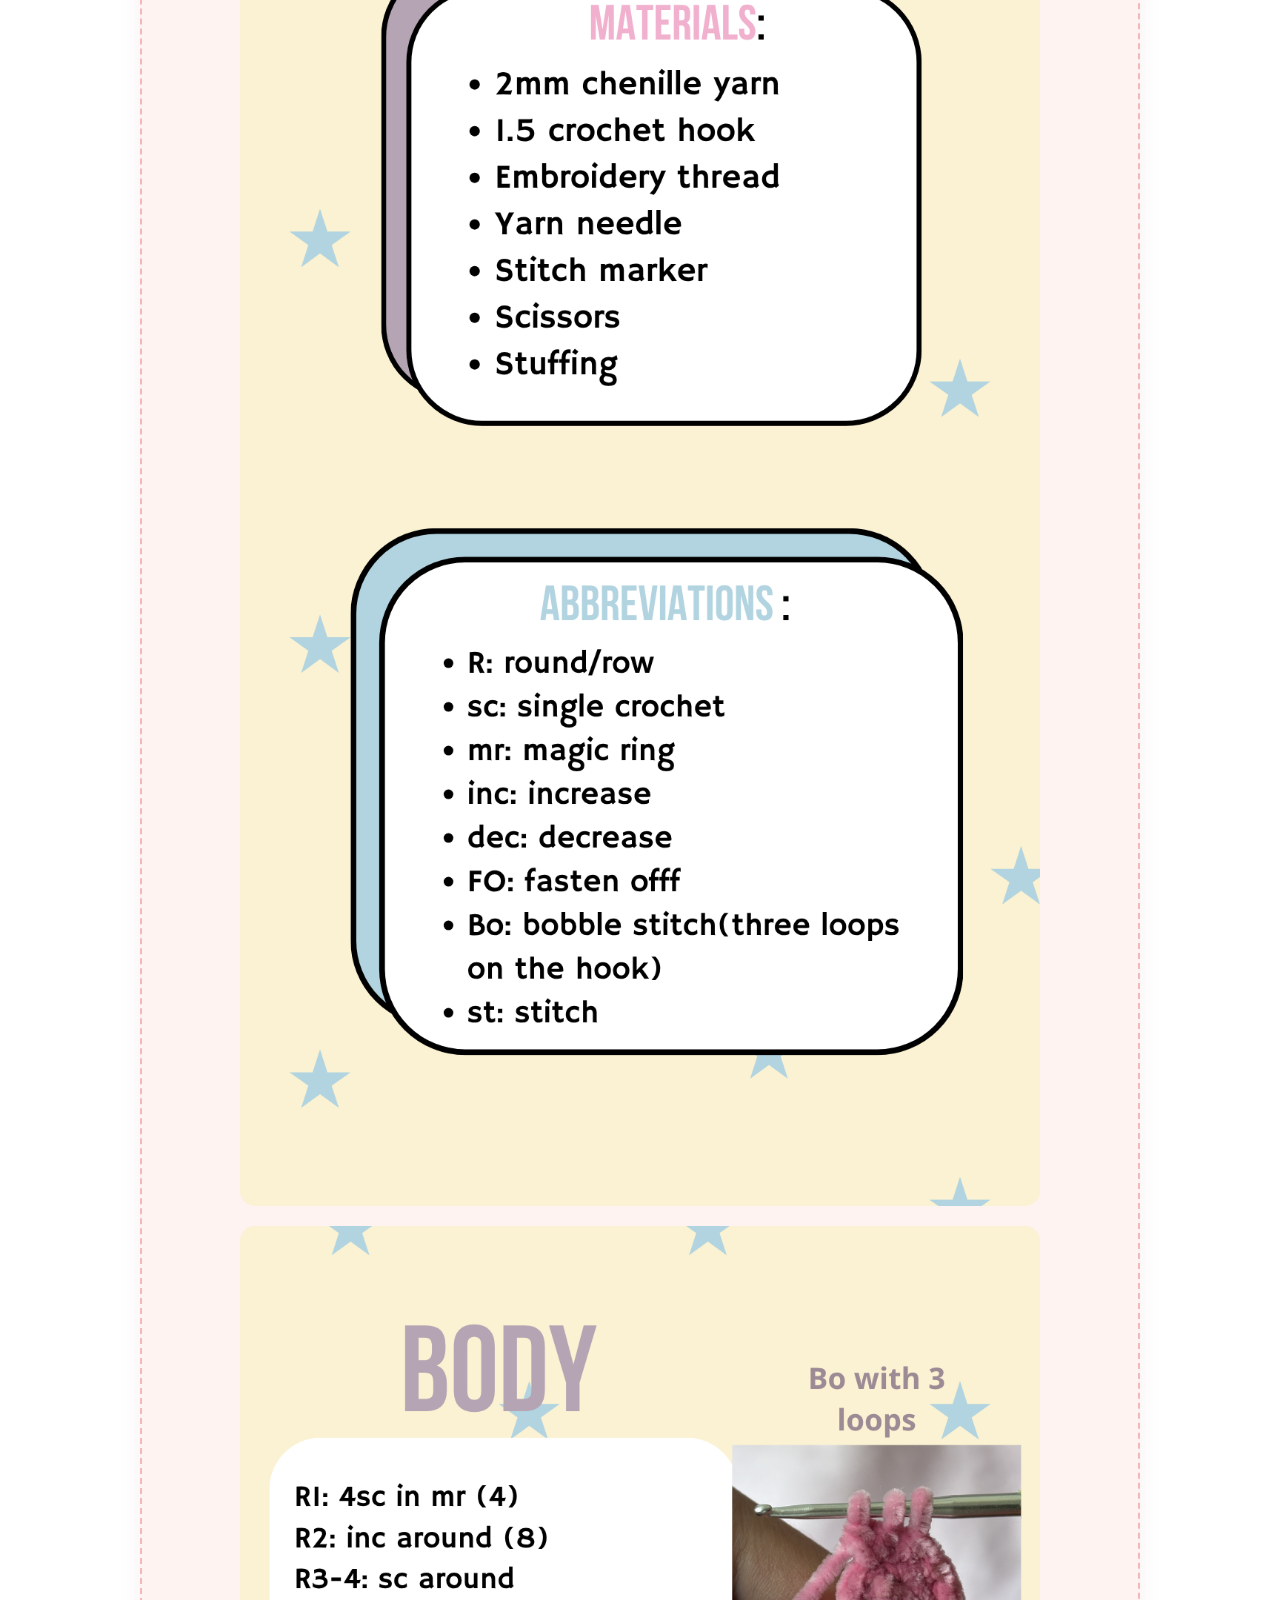
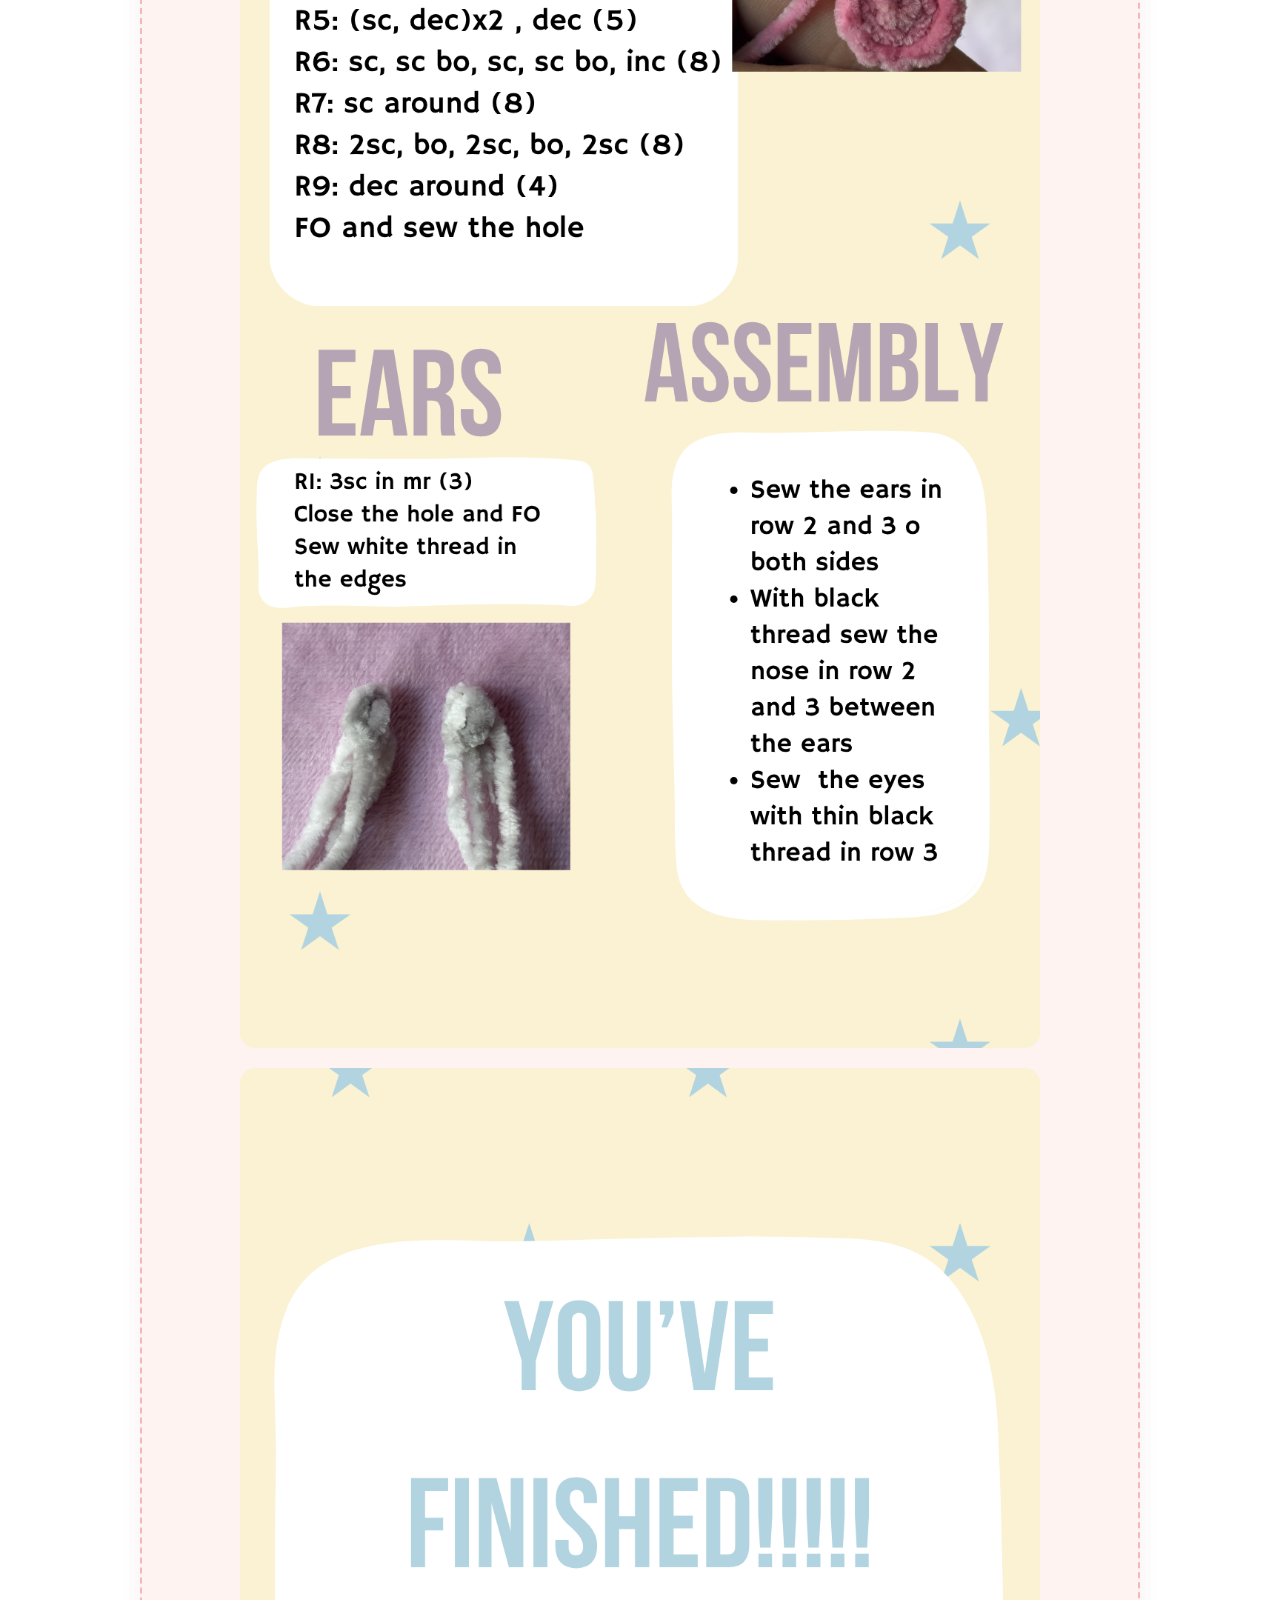
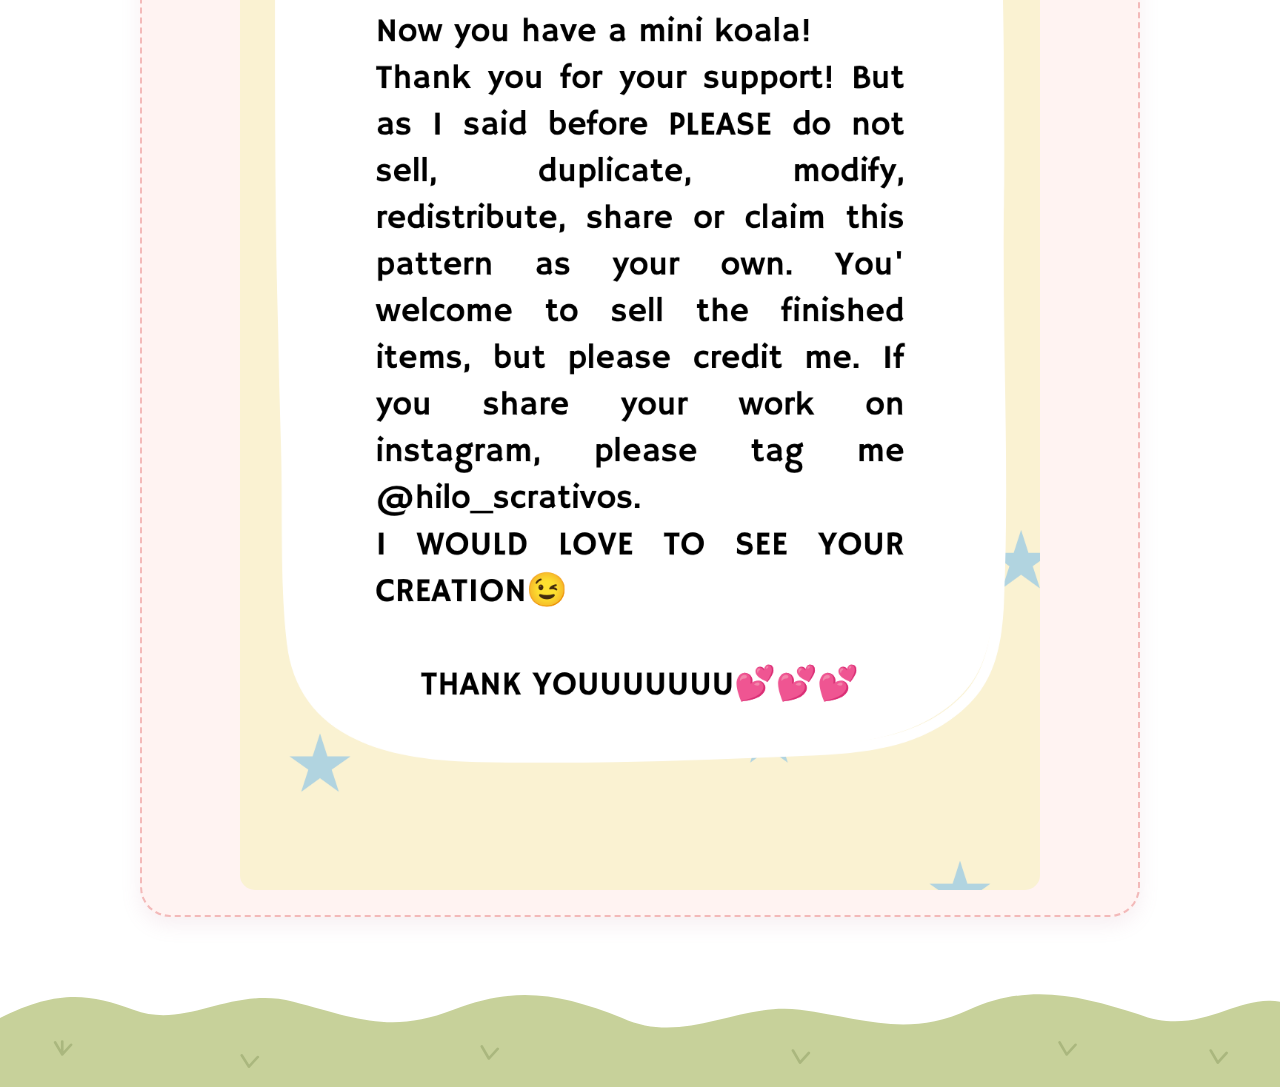
==== commit 51576513: "Update patrones.html" ====
--- a/pages/patrones.html
+++ b/pages/patrones.html
@@ -45,7 +45,7 @@
         <section class="patron-koala">
 
             <img
-                src="../images/portada patron koala.png"
+                src="../images/portada patron koala.PNG"
                 alt="Portada del patrón de koala"
                 class="portada-koala"
             >
